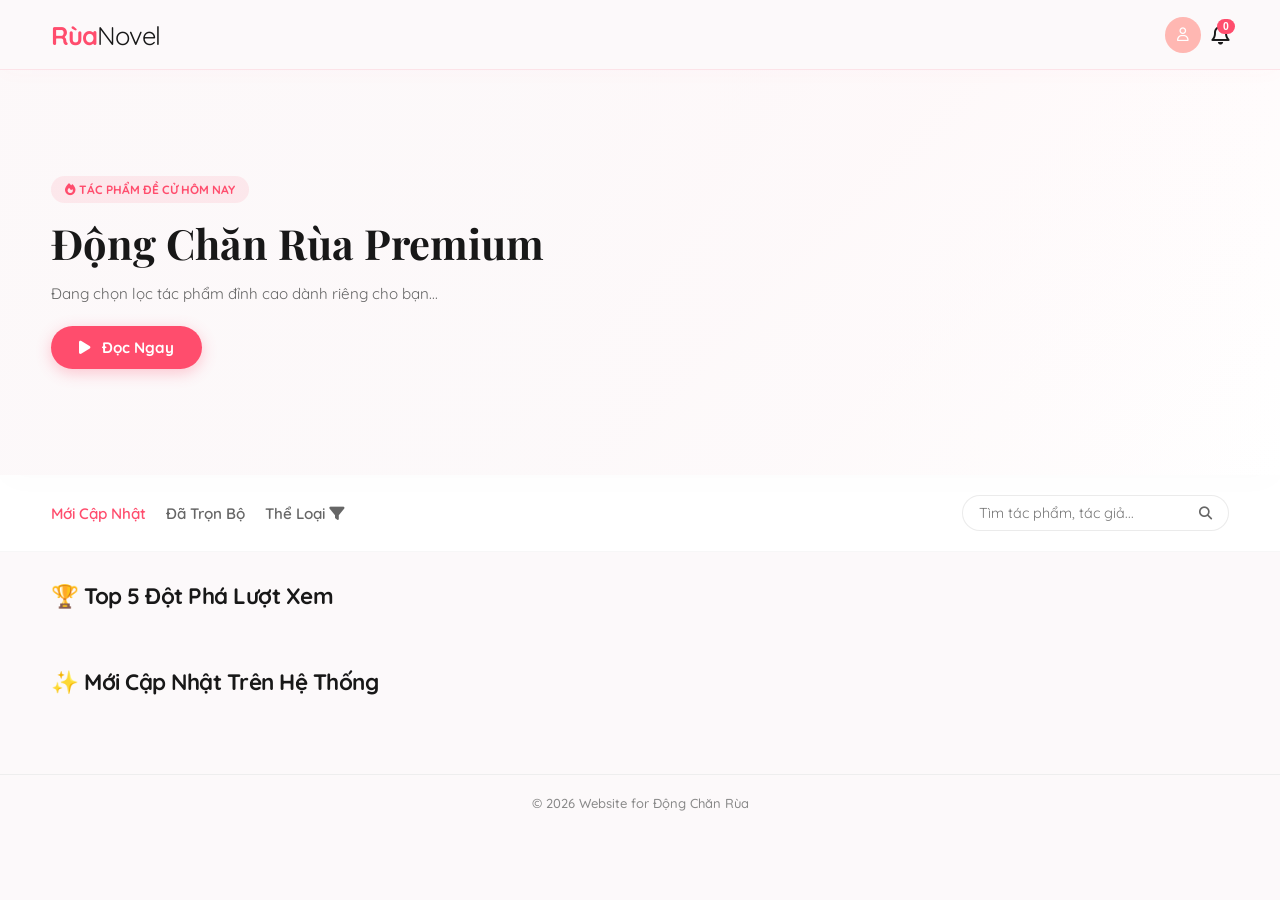
==== index.html @ 15f500e4 "Update index.html" ====
<!DOCTYPE html>
<html lang="vi">
<head>
    <meta charset="UTF-8">
    <meta name="viewport" content="width=device-width, initial-scale=1.0">
    <title>Động Chăn Rùa</title>
    <link href="https://fonts.googleapis.com/css2?family=Playfair+Display:ital,wght@0,600;0,700;1,400&family=Quicksand:wght@400;500;600;700&display=swap" rel="stylesheet">
    <link rel="stylesheet" href="https://cdnjs.cloudflare.com/ajax/libs/font-awesome/6.4.0/css/all.min.css">
    <link rel="stylesheet" href="assets/css/style.css">
    <script src="https://cdnjs.cloudflare.com/ajax/libs/mammoth/1.6.0/mammoth.browser.min.js"></script>
    <style>
        /* Style cho Modal Thể Loại mới */
        .genre-modal-overlay { display: none; position: fixed; top: 0; left: 0; width: 100%; height: 100%; background: rgba(0,0,0,0.6); z-index: 9999; justify-content: center; align-items: center; }
        .genre-modal-box { background: white; padding: 25px; border-radius: 16px; width: 90%; max-width: 400px; max-height: 80vh; overflow-y: auto; font-family: 'Quicksand', sans-serif; box-sizing: border-box; }
        .genre-grid { display: grid; grid-template-columns: 1fr 1fr; gap: 10px; margin: 20px 0; }
        .genre-item { padding: 10px; border: 1px solid #eee; border-radius: 8px; cursor: pointer; font-size: 14px; display: flex; align-items: center; }
        .genre-item:hover { background: #ffe5ec; color: #ff4d6d; }
    </style>
</head>
<body>

    <header class="netflix-header">
        <div class="header-left-zone">
            <div class="logo"><a href="index.html">Rùa<span>Novel</span></a></div>
        </div>
        <div class="header-right-zone" style="display: flex; align-items: center; gap: 10px;">
            <div class="auth-buttons" id="authSection" style="display: flex; align-items: center;">
                <button class="btn-avatar-profile" id="btnHeaderAuth" onclick="openAuthModal()"><i class="fa-regular fa-user"></i></button>
            </div>
            <button class="noti-btn" id="btnNotification">
                <i class="fa-regular fa-bell"></i>
                <span class="badge" id="notiCount">0</span>
            </button>
        </div>
    </header>

    <section class="container" id="profileSection" style="display: none; margin-top: 100px; width: 100%; max-width: 1200px; padding: 0 15px; box-sizing: border-box; margin-left: auto; margin-right: auto;">
        <div class="profile-container" style="background: #ffffff; padding: 30px; border-radius: 20px; box-shadow: 0 10px 30px rgba(0,0,0,0.05); font-family: 'Quicksand', sans-serif; width: 100%; box-sizing: border-box;">
            <div style="display: flex; justify-content: space-between; align-items: center; margin-bottom: 25px; border-bottom: 2px dashed #ffe5ec; padding-bottom: 15px;">
                <h2 style="margin: 0; font-size: 18px; color: #ff4d6d; font-weight: 700; display: flex; align-items: center; gap: 8px;"><i class="fa-solid fa-id-card"></i> PROFILE RÙA CON</h2>
                <button class="btn-back" onclick="showHome()" style="background: #ffe5ec; color: #ff4d6d; border: none; padding: 8px 14px; border-radius: 20px; font-size: 13px; font-weight: 600; cursor: pointer; transition: 0.2s;">Về Trang Chủ</button>
            </div>
            <div class="profile-body-wrapper" style="display: flex; flex-wrap: wrap; gap: 25px; margin-bottom: 35px;">
                <div class="profile-avatar-zone" style="flex: 1; min-width: 260px; text-align: center; background: #fafafa; padding: 20px; border-radius: 16px; display: flex; flex-direction: column; justify-content: center; align-items: center;">
                    <img id="userCurrentAvatar" src="https://api.dicebear.com/7.x/adventurer/svg?seed=Felix" alt="Avatar" style="width: 100px; height: 100px; border-radius: 50%; object-fit: cover; border: 4px solid #ff4d6d; box-shadow: 0 4px 12px rgba(255,77,109,0.15);">
                    <h3 id="userProfileName" style="margin: 15px 0 4px 0; font-size: 18px; color: #333; font-weight: 700;">Tên Thành Viên</h3>
                    <p id="userProfileEmail" style="margin: 0 0 15px 0; font-size: 13px; color: #777;">email@example.com</p>
                    <button class="btn-logout" onclick="logoutFromProfile()" style="background: none; border: none; color: #e74c3c; font-size: 13px; font-weight: 600; text-decoration: underline; cursor: pointer; padding: 5px;">[Đăng xuất tài khoản]</button>
                </div>
                <div class="profile-edit-zone" style="flex: 2; min-width: 320px; background: #fff0f3; padding: 25px; border-radius: 16px; box-sizing: border-box;">
                    <div class="auth-group" style="margin-bottom: 15px;">
                        <label style="display: block; font-size: 12px; font-weight: 700; color: #ff4d6d; margin-bottom: 8px;">✍️ ĐỔI DANH XƯNG / BIỆT DANH MỚI:</label>
                        <input type="text" id="editDisplayNameInput" style="width: 100%; padding: 12px 15px; border: 1px solid #ffccd5; border-radius: 10px; font-size: 14px; box-sizing: border-box; outline: none; background: #ffffff; font-family: inherit;" placeholder="Nhập biệt danh muốn đổi...">
                    </div>
                    <label class="label-heading" style="display: block; font-size: 12px; font-weight: 700; color: #ff4d6d; margin-bottom: 8px;">🎨 CHỌN DIỆN MẠO CHIBI PREMIUM:</label>
                    <div id="avatarGridContainer" class="avatar-selection-grid" style="display: flex; flex-wrap: wrap; gap: 10px; justify-content: center; background: #ffffff; padding: 15px; border-radius: 12px; border: 1px solid #ffccd5; margin-bottom: 20px;"></div>
                    <button class="btn-auth-submit" onclick="updateUserProfileData()" style="width: 100%; padding: 12px; background: #ff4d6d; color: white; border: none; border-radius: 10px; font-size: 14px; font-weight: 700; cursor: pointer; box-shadow: 0 4px 12px rgba(255,77,109,0.2); transition: 0.2s;">CẬP NHẬT HỒ SƠ LIỀN ✨</button>
                </div>
            </div>
            <h3 class="shelf-title" style="font-size: 16px; font-weight: 700; color: #2c3e50; margin: 35px 0 15px 0; display: flex; align-items: center; gap: 6px; border-top: 2px dashed #f0f0f0; padding-top: 25px;"><i class="fa-solid fa-bookmark" style="color: #ff4d6d;"></i> Kệ Sách Sưu Tầm Của Chị</h3>
            <div id="userBookshelfContainer" style="display: grid; grid-template-columns: repeat(2, 1fr); gap: 20px; width: 100%; box-sizing: border-box; margin-top: 15px;">
                <div class="bookshelf-empty" style="grid-column: span 2; text-align: center; color: #aaa; padding: 20px; font-size: 13px;">Đang tải dữ liệu kệ sách...</div>
            </div>
        </div>
    </section>

    <div id="homeMainContent" style="margin-top: 70px;">
        <section class="netflix-hero" id="featuredBook" style="cursor: pointer;">
            <div class="hero-cover-blur"></div>
            <div class="hero-content">
                <span class="trending-badge"><i class="fa-solid fa-fire"></i> TÁC PHẨM ĐỀ CỬ HÔM NAY</span>
                <h1 class="hero-title" id="heroTitle">Động Chăn Rùa Premium</h1>
                <p class="hero-synopsis" id="heroSynopsis">Đang chọn lọc tác phẩm đỉnh cao dành riêng cho bạn...</p>
                <div class="hero-buttons" style="margin-top: 20px; position: relative; z-index: 5;">
                    <a id="heroLink" href="#" class="btn-hero-play" style="display: inline-block; padding: 12px 28px; background: #ff4d6d; color: #fff; text-decoration: none; font-weight: 700; border-radius: 25px; font-size: 0.95rem; box-shadow: 0 4px 15px rgba(255, 77, 109, 0.3); transition: transform 0.2s;">
                        <i class="fa-solid fa-play" style="margin-right: 8px;"></i> Đọc Ngay
                    </a>
                </div>
            </div>
        </section>

        <section class="netflix-sub-bar">
            <nav class="netflix-nav">
                <button class="nav-link-btn active" data-filter="new">Mới Cập Nhật</button>
                <button class="nav-link-btn" data-filter="completed">Đã Trọn Bộ</button>
                <button class="nav-link-btn" onclick="openGenreModal()">Thể Loại <i class="fa-solid fa-filter"></i></button>
            </nav>
            <div class="netflix-search-box">
                <input type="text" id="searchInput" placeholder="Tìm tác phẩm, tác giả...">
                <button class="search-icon-btn" onclick="triggerSearch()"><i class="fa-solid fa-magnifying-glass"></i></button>
            </div>
        </section>

        <section class="netflix-section" id="searchResultsSection" style="display: none;">
            <div class="row-header">
                <h2 class="row-title">🔍 Kết Quả Tìm Kiếm Chuyên Sâu</h2>
                <button onclick="closeSearch()" class="btn-close-row">Đóng bộ lọc ❌</button>
            </div>
            <div id="resultsGrid" class="netflix-row-grid"></div>
        </section>

        <section class="netflix-section">
            <div class="row-header"><h2 class="row-title">🏆 Top 5 Đột Phá Lượt Xem</h2></div>
            <div id="nominationListContainer" class="netflix-row-grid top-rank-style"></div>
        </section>

        <section class="netflix-section">
            <div class="row-header"><h2 class="row-title">✨ Mới Cập Nhật Trên Hệ Thống</h2></div>
            <div class="netflix-row-grid" id="bookGrid"></div>
        </section>
    </div>

    <div id="genreModal" class="genre-modal-overlay">
        <div class="genre-modal-box">
            <h3 style="margin-top: 0; color: #ff4d6d; font-family: 'Playfair Display', serif;">Chọn thể loại</h3>
            <div id="genreModalContainer" class="genre-grid"></div>
            <button onclick="closeGenreModal()" style="width: 100%; padding: 12px; background: #ff4d6d; color: white; border: none; border-radius: 8px; font-weight: 700; cursor: pointer;">Xong</button>
        </div>
    </div>

    <div id="authModal" class="auth-modal-overlay" style="display: none; position: fixed; top: 0; left: 0; width: 100%; height: 100%; background: rgba(0,0,0,0.6); z-index: 9999; justify-content: center; align-items: center;" onclick="closeAuthModalOverlay(event)">
        <div class="auth-modal-box" style="background: #ffffff; padding: 30px; border-radius: 16px; width: 90%; max-width: 380px; box-shadow: 0 10px 30px rgba(0,0,0,0.3); position: relative; font-family: 'Quicksand', sans-serif; box-sizing: border-box;">
            <span class="auth-modal-close" onclick="closeAuthModal()" style="position: absolute; top: 15px; right: 20px; font-size: 20px; cursor: pointer; color: #999; font-weight: bold;">&times;</span>
            <div class="auth-modal-title" id="authTitle" style="font-size: 18px; font-weight: 700; text-align: center; margin-bottom: 20px; color: #ff4d6d; letter-spacing: 1px;">GIA NHẬP ĐỘNG RÙA</div>
            <div class="auth-input-group" id="nickNameGroup" style="margin-bottom: 15px; text-align: left;">
                <label style="display: block; font-size: 12px; font-weight: 700; color: #555; margin-bottom: 6px;">BIỆT DANH CỦA BẠN:</label>
                <input type="text" id="authDisplayName" style="width: 100%; padding: 12px; border: 1px solid #ddd; border-radius: 8px; font-size: 14px; box-sizing: border-box; outline: none;" placeholder="Nhập biệt danh hiển thị...">
            </div>
            <div class="auth-input-group" style="margin-bottom: 15px; text-align: left;">
                <label style="display: block; font-size: 12px; font-weight: 700; color: #555; margin-bottom: 6px;">📧 ĐỊA CHỈ EMAIL:</label>
                <input type="email" id="authEmail" style="width: 100%; padding: 12px; border: 1px solid #ddd; border-radius: 8px; font-size: 14px; box-sizing: border-box; outline: none;" placeholder="name@example.com">
            </div>
            <div class="auth-input-group" style="margin-bottom: 20px; text-align: left;">
                <label style="display: block; font-size: 12px; font-weight: 700; color: #555; margin-bottom: 6px;">🔑 MẬT KHẨU TỰ CHỌN:</label>
                <input type="password" id="authPassword" style="width: 100%; padding: 12px; border: 1px solid #ddd; border-radius: 8px; font-size: 14px; box-sizing: border-box; outline: none;" placeholder="Tối thiểu 6 ký tự...">
            </div>
            <button class="btn-auth-submit" id="btnAuthSubmit" onclick="submitAuthForm()" style="width: 100%; padding: 12px; background: #ff4d6d; color: white; border: none; border-radius: 8px; font-size: 14px; font-weight: 700; cursor: pointer; box-shadow: 0 4px 12px rgba(255,77,109,0.2); transition: all 0.2s;">BẮT ĐẦU TRẢI NGHIỆM</button>
            <div class="auth-toggle-link" id="authToggleLink" onclick="toggleAuthMode()" style="font-size: 12px; text-align: center; margin-top: 15px; color: #666; cursor: pointer; text-decoration: underline;">Đã có tài khoản? Đăng nhập ngay</div>
            <div class="auth-forgot-link" id="authForgotLink" onclick="handleForgotPassword()" style="font-size: 12px; text-align: center; margin-top: 8px; color: #999; cursor: pointer; display: none;">Quên mật khẩu?</div>
        </div>
    </div>

    <footer class="netflix-footer" style="border-top: 1px solid #eee; margin-top: 50px; padding: 20px 0; text-align: center; color: #888; font-size: 13px;">
        <p>&copy; 2026 Website for Động Chăn Rùa</p>
    </footer>

    <script src="https://www.gstatic.com/firebasejs/8.10.1/firebase-app.js"></script>
    <script src="https://www.gstatic.com/firebasejs/8.10.1/firebase-database.js"></script>
    <script src="https://www.gstatic.com/firebasejs/8.10.1/firebase-auth.js"></script>
    <script src="assets/js/firebase.js"></script>
    <script src="assets/js/index.js"></script>
    <script src="assets/js/notification.js"></script>
    <script src="assets/js/config.js"></script>

    <script>
        // Hàm xử lý Modal Thể Loại
        function openGenreModal() { document.getElementById('genreModal').style.display = 'flex'; }
        function closeGenreModal() { document.getElementById('genreModal').style.display = 'none'; }

        // Đổ dữ liệu từ config.js vào Modal
        document.addEventListener('DOMContentLoaded', () => {
            if (typeof GENDERS !== 'undefined') {
                const container = document.getElementById('genreModalContainer');
                container.innerHTML = '';
                GENDERS.forEach(item => {
                    let label = document.createElement('label');
                    label.className = 'genre-item';
                    label.innerHTML = `<input type="checkbox" value="${item.id}" style="margin-right: 8px;"> ${item.name}`;
                    label.onclick = () => { filterBy(item.id); closeGenreModal(); };
                    container.appendChild(label);
                });
            }
        });

        // Hàm cũ của Chị (để giữ nguyên logic admin panel nếu có)
        function toggleAdminPanel() {
            var panel = document.getElementById('adminPanel');
            if (panel) { panel.style.display = (panel.style.display === 'none' || panel.style.display === '') ? 'block' : 'none'; }
        }
    </script>
</body>
</html>
---- assets/css/style.css ----
@import url('https://fonts.googleapis.com/css2?family=Playfair+Display:wght@700&family=Quicksand:wght@400;600;700&display=swap');
:root {
    --netflix-red: #ff4d6d;
    --p-pink: #ffb7b2;
    --ivory-silk: #fcf9fa;
    --onyx: #181818;
    --smoke: #666666;
    --radius-card: 12px;
    --font-serif: 'Playfair Display', serif;
    --font-sans: 'Quicksand', sans-serif;
}

* { box-sizing: border-box; margin: 0; padding: 0; }

body {
    background-color: var(--ivory-silk);
    font-family: var(--font-sans);
    color: var(--onyx);
    -webkit-font-smoothing: antialiased;
}

/* HEADER TINH GỌN */
.netflix-header {
    background: rgba(252, 249, 250, 0.95);
    backdrop-filter: blur(20px);
    -webkit-backdrop-filter: blur(20px);
    position: fixed;
    top: 0; left: 0; right: 0;
    height: 70px;
    padding: 0 4%;
    display: flex;
    justify-content: space-between;
    align-items: center;
    z-index: 1000;
    border-bottom: 1px solid rgba(255, 77, 109, 0.12); 
    box-shadow: 0 4px 20px rgba(255, 77, 109, 0.02);
}

.header-left-zone { display: flex; align-items: center; }
.header-right-zone { display: flex; align-items: center; gap: 16px; } /* Sắp xếp các icon bên phải sát nhau */

.netflix-header .logo a {
    font-family: var(--font-sans);
    font-weight: 800;
    font-size: 1.6rem;
    color: var(--netflix-red);
    text-decoration: none;
    letter-spacing: -1px;
}
.netflix-header .logo span { color: var(--onyx); font-weight: 400; }

/* ICON THÔNG BÁO */
.noti-btn { 
    font-size: 1.3rem; 
    color: var(--onyx); 
    position: relative; 
    background: none; 
    border: none; 
    cursor: pointer;
    order: 2; /* Đảm bảo luôn nằm sau cùng */
}
.noti-btn .badge { position: absolute; top: -4px; right: -6px; background: var(--netflix-red); color: white; font-size: 0.65rem; padding: 2px 6px; border-radius: 10px; font-weight: bold; }

.auth-buttons { order: 1; } /* Avatar đứng trước chuông thông báo */
.btn-avatar-profile {
    width: 36px; height: 36px; border-radius: 50%;
    background: var(--p-pink); border: none; cursor: pointer;
    display: flex; align-items: center; justify-content: center; color: #fff;
}

/* HERO BANNER CỰC ĐẠI */
.netflix-hero {
    position: relative;
    width: 100%;
    height: 45vh;
    min-height: 320px;
    background: linear-gradient(135deg, #fff0f2 0%, #fff 100%);
    display: flex;
    align-items: center;
    padding: 0 4%;
    box-shadow: 0 10px 30px rgba(0,0,0,0.01);
}
.hero-cover-blur {
    position: absolute; top: 0; left: 0; right: 0; bottom: 0;
    background: linear-gradient(to right, rgba(252,249,250,0.9) 40%, rgba(252,249,250,0));
    z-index: 1;
}
.hero-content { position: relative; z-index: 2; max-width: 600px; }
.trending-badge {
    display: inline-block; background: rgba(255, 77, 109, 0.1);
    color: var(--netflix-red); padding: 6px 14px; border-radius: 20px;
    font-size: 0.75rem; font-weight: 700; margin-bottom: 12px;
}
.hero-title { font-family: var(--font-serif); font-size: 2.6rem; font-weight: 700; margin-bottom: 12px; }
.hero-synopsis { font-size: 0.95rem; color: var(--smoke); line-height: 1.6; }

/* THANH ĐIỀU HƯỚNG MỚI XUỐNG DƯỚI HERO */
.netflix-sub-bar {
    display: flex;
    justify-content: space-between;
    align-items: center;
    padding: 20px 4%;
    background: #fff;
    border-bottom: 1px solid rgba(0,0,0,0.03);
}

.netflix-nav { display: flex; gap: 20px; align-items: center; }
.nav-link-btn {
    background: none; border: none;
    font-family: var(--font-sans);
    font-size: 0.95rem; font-weight: 600;
    color: var(--smoke); cursor: pointer;
    transition: color 0.2s;
}
.nav-link-btn:hover, .nav-link-btn.active { color: var(--netflix-red); }

/* THẢ MENU THỂ LOẠI */
.dropdown { position: relative; }
.dropdown-menu-vip {
    display: none;
    position: absolute;
    top: 40px;
    left: 0;
    background: #ffffff;
    box-shadow: 0 10px 30px rgba(0,0,0,0.08);
    border-radius: 12px;
    padding: 15px;
    min-width: 300px;
    z-index: 100;
    border: 1px solid #eee;
    flex-wrap: wrap;
    gap: 6px;
}
.dropdown:hover .dropdown-menu-vip { display: flex; }
.dropdown-menu-vip span {
    background: #fdfafb; padding: 6px 12px; border-radius: 20px; font-size: 0.85rem; cursor: pointer;
}
.dropdown-menu-vip span:hover { background: var(--netflix-red); color: white; }

/* Ô TÌM KIẾM DƯỚI SUB-BAR */
.netflix-search-box {
    display: flex; align-items: center;
    border: 1px solid rgba(0,0,0,0.08);
    padding: 8px 16px; border-radius: 24px; background: #fff;
}
.netflix-search-box input {
    border: none; outline: none; background: transparent;
    font-family: var(--font-sans); font-size: 0.9rem; width: 220px;
}
.search-icon-btn { background: none; border: none; cursor: pointer; color: var(--smoke); }

/* CÁC DẢI TRUYỆN ROW GRID */
.netflix-section { padding: 30px 4% 10px 4%; }
.row-header { display: flex; justify-content: space-between; align-items: center; margin-bottom: 18px; }
.row-title { font-size: 1.4rem; font-weight: 700; letter-spacing: -0.5px; }

.netflix-row-grid {
    display: grid;
    grid-template-columns: repeat(auto-fill, minmax(180px, 1fr));
    gap: 25px;
}

.netflix-row-grid > div, .story-card {
    cursor: pointer;
    transition: transform 0.3s cubic-bezier(0.165, 0.84, 0.44, 1);
}
.netflix-row-grid > div img, .story-card img {
    width: 100%;
    height: 250px;
    object-fit: cover;
    border-radius: var(--radius-card);
    box-shadow: 0 4px 15px rgba(0,0,0,0.04);
}
.netflix-row-grid > div:hover { transform: translateY(-5px) scale(1.02); }
.netflix-row-grid > div h4, .story-card h4 { font-size: 1rem; font-weight: 600; margin-top: 10px; white-space: nowrap; overflow: hidden; text-overflow: ellipsis; }
.netflix-row-grid > div p, .story-card p { font-size: 0.85rem; color: var(--smoke); margin-top: 3px; }

/* TOP 5 RANKING STYLE */
.top-rank-style > div { display: flex; gap: 15px; align-items: center; background: #fff; padding: 12px; border-radius: var(--radius-card); border: 1px solid rgba(0,0,0,0.02); }
.top-rank-style > div img { width: 70px; height: 95px; border-radius: 6px; }

/* UTILITIES */
.netflix-footer { text-align: center; padding: 40px 0; color: var(--smoke); font-size: 0.8rem; font-weight: 500; margin-top: 60px; }
.admin-panel { position: absolute; top: 70px; right: 4%; background: #fff; border-radius: 12px; padding: 20px; box-shadow: 0 10px 40px rgba(0,0,0,0.1); width: 290px; z-index: 1001; }
.auth-modal { display: none; position: fixed; top:0; left:0; width:100%; height:100%; background:rgba(0,0,0,0.4); justify-content:center; align-items:center; z-index:9999; backdrop-filter: blur(5px); }
.auth-modal-content { background:#fff; padding:30px; border-radius:16px; width:90%; max-width:380px; position:relative; }
.profile-container { background: #fff; padding: 30px; border-radius: 12px; }

/* ==========================================================================
   TỐI ƯU GIAO DIỆN MƯỢT MÀ TRÊN ĐIỆN THOẠI (RESPONSIVE)
   ========================================================================== */
@media (max-width: 768px) {
    /* Cho thanh sub-bar xếp dọc trên điện thoại để không bị dính cục */
    .netflix-sub-bar {
        flex-direction: column;
        gap: 15px;
        align-items: flex-start; /* Căn lề trái cho gọn gàng */
        padding: 15px 4%;
    }

    /* Cụm menu chữ tự động dàn đều nhẹ nhàng */
    .netflix-nav {
        width: 100%;
        justify-content: flex-start;
        gap: 15px;
        flex-wrap: wrap; /* Nếu tên thể loại dài quá sẽ tự động xuống dòng mượt mà */
    }

    .nav-link-btn {
        font-size: 0.9rem; /* Thu nhỏ chữ một chút trên điện thoại cho tinh tế */
        padding: 5px 0;
    }

    /* Ô tìm kiếm chiếm trọn chiều ngang hàng dưới trên điện thoại */
    .netflix-search-box {
        width: 100%;
        justify-content: space-between;
    }
    
    .netflix-search-box input {
        width: 100%; /* Giúp gõ chữ thoải mái không bị bó hẹp */
    }

    /* Thu nhỏ nhẹ tiêu đề Banner Hero cho đỡ chiếm diện tích màn hình nhỏ */
    .hero-title {
        font-size: 2rem;
    }
}
/* --- SỬA LỖI FONT FORM ĐĂNG NHẬP --- */
.auth-modal-overlay,
.auth-modal-box,
.auth-modal-box * {
    font-family: var(--font-sans) !important;
}

/* Tinh chỉnh label và input trong form cho sang trọng */
.auth-modal-box label {
    font-weight: 700 !important;
    text-transform: uppercase;
    font-size: 11px !important;
    color: var(--smoke) !important;
}

.auth-modal-box input {
    font-size: 14px !important;
    color: var(--onyx) !important;
}

.btn-auth-submit {
    font-weight: 700 !important;
    letter-spacing: 0.5px;
}

.modal-custom { display: none; position: fixed; top: 0; left: 0; width: 100%; height: 100%; background: rgba(0,0,0,0.5); justify-content: center; align-items: center; z-index: 1000; }
.modal-content-custom { background: white; padding: 25px; border-radius: 24px; width: 90%; max-width: 500px; max-height: 90vh; overflow-y: auto; position: relative; box-shadow: 0 10px 25px rgba(0,0,0,0.1); }
.close-modal-btn { position: absolute; top: 15px; right: 20px; font-size: 24px; cursor: pointer; color: #888; }
.form-group-custom { margin-bottom: 15px; display: flex; flex-direction: column; gap: 5px; }
.form-group-custom label { font-weight: bold; color: #666; font-size: 0.9rem; }
.input-custom, .textarea-custom { width: 100%; padding: 12px; border: 1px solid #f1f5f9; background: #fff5f5; border-radius: 12px; box-sizing: border-box; font-size: 0.95rem; }
.textarea-custom { min-height: 120px; }
.btn-link-management { display: block; text-align: center; padding: 12px; background: #eedfff; color: #6b21a8; text-decoration: none; border-radius: 12px; font-weight: bold; font-size: 0.85rem; margin: 15px 0; border: 1px solid #d8b4fe; }
.btn-submit-custom { width: 100%; padding: 14px; background: linear-gradient(135deg, #a78bfa, #7c3aed); color: white; border: none; border-radius: 12px; font-weight: bold; cursor: pointer; font-size: 1rem; }

.custom-dropdown select {
    padding: 12px;
    font-size: 1rem;
    border-radius: 10px;
    border: 1px solid #ddd;
    background-color: #fff;
    cursor: pointer;
}
.btn-action {
    padding: 12px;
    border: none;
    border-radius: 8px;
    font-weight: 600;
    cursor: pointer;
}
/* Tùy chỉnh menu thể loại cho đẹp và đồng bộ */
.dropdown-menu-vip {
    display: none; /* Mặc định ẩn */
    position: absolute;
    top: 100%;
    left: 0;
    background: #ffffff;
    border: 1px solid #ffccd5;
    border-radius: 12px;
    box-shadow: 0 8px 20px rgba(0,0,0,0.1);
    min-width: 200px;
    padding: 10px 0;
    margin-top: 5px;
    z-index: 1000;
}

.dropdown:hover .dropdown-menu-vip {
    display: block; /* Hiện ra khi hover */
}

.dropdown-item {
    display: block;
    width: 100%;
    padding: 10px 20px;
    background: none;
    border: none;
    text-align: left;
    font-family: 'Quicksand', sans-serif;
    font-size: 14px;
    color: #555;
    cursor: pointer;
    transition: 0.2s;
}

.dropdown-item:hover {
    background: #fff0f3;
    color: #ff4d6d;
    font-weight: 700;
}
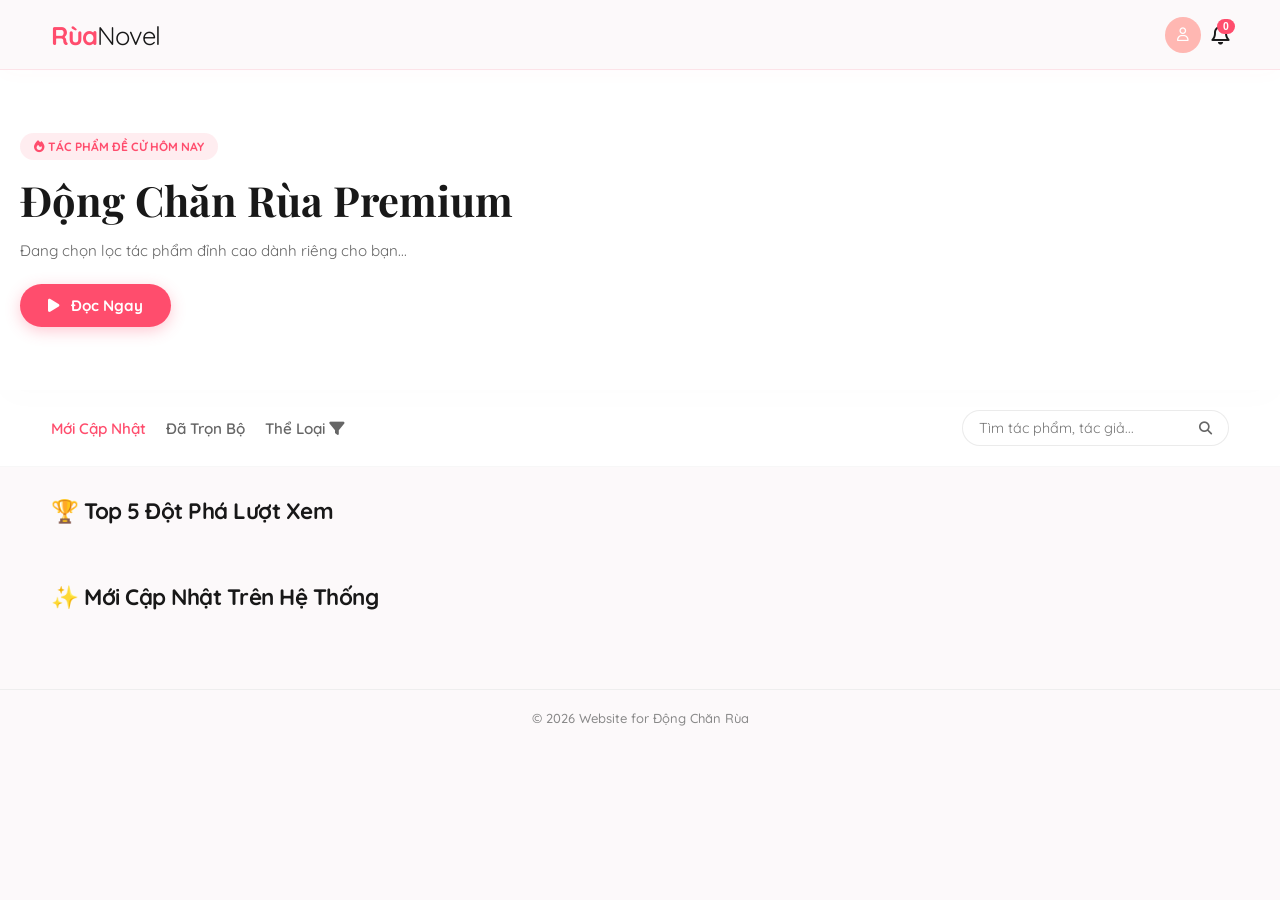
==== commit 7ff5fac1: "Update index.html" ====
--- a/index.html
+++ b/index.html
@@ -94,7 +94,7 @@
         <section class="netflix-section" id="searchResultsSection" style="display: none;">
             <div class="row-header">
                 <h2 class="row-title">🔍 Kết Quả Tìm Kiếm Chuyên Sâu</h2>
-                <button onclick="closeSearch()" class="btn-close-row">Đóng bộ lọc ❌</button>
+                <button onclick="closeSearch()" class="btn-close-row">Đóng bộ lọc <span>✕</span></button>
             </div>
             <div id="resultsGrid" class="netflix-row-grid"></div>
         </section>
@@ -114,7 +114,7 @@
         <div class="genre-modal-box">
             <h3 style="margin-top: 0; color: #ff4d6d; font-family: 'Playfair Display', serif;">Chọn thể loại</h3>
             <div id="genreModalContainer" class="genre-grid"></div>
-            <button onclick="closeGenreModal()" style="width: 100%; padding: 12px; background: #ff4d6d; color: white; border: none; border-radius: 8px; font-weight: 700; cursor: pointer;">Xong</button>
+            <button onclick="applyGenreFilter()" style="width: 100%; padding: 12px; background: #ff4d6d; color: white; border: none; border-radius: 8px; font-weight: 700; cursor: pointer;">Xong</button>
         </div>
     </div>
 
@@ -138,6 +138,9 @@
             <div class="auth-toggle-link" id="authToggleLink" onclick="toggleAuthMode()" style="font-size: 12px; text-align: center; margin-top: 15px; color: #666; cursor: pointer; text-decoration: underline;">Đã có tài khoản? Đăng nhập ngay</div>
             <div class="auth-forgot-link" id="authForgotLink" onclick="handleForgotPassword()" style="font-size: 12px; text-align: center; margin-top: 8px; color: #999; cursor: pointer; display: none;">Quên mật khẩu?</div>
         </div>
+        <button id="scrollToTopBtn" title="Lên đầu trang">
+    <i class="fa-solid fa-arrow-up"></i>
+</button>
     </div>
 
     <footer class="netflix-footer" style="border-top: 1px solid #eee; margin-top: 50px; padding: 20px 0; text-align: center; color: #888; font-size: 13px;">
@@ -148,9 +151,9 @@
     <script src="https://www.gstatic.com/firebasejs/8.10.1/firebase-database.js"></script>
     <script src="https://www.gstatic.com/firebasejs/8.10.1/firebase-auth.js"></script>
     <script src="assets/js/firebase.js"></script>
+    <script src="assets/js/config.js"></script> <!-- đưa lên -->
     <script src="assets/js/index.js"></script>
     <script src="assets/js/notification.js"></script>
-    <script src="assets/js/config.js"></script>
 
     <script>
         // Hàm xử lý Modal Thể Loại
@@ -159,24 +162,33 @@
 
         // Đổ dữ liệu từ config.js vào Modal
         document.addEventListener('DOMContentLoaded', () => {
-            if (typeof GENDERS !== 'undefined') {
-                const container = document.getElementById('genreModalContainer');
-                container.innerHTML = '';
-                GENDERS.forEach(item => {
-                    let label = document.createElement('label');
-                    label.className = 'genre-item';
-                    label.innerHTML = `<input type="checkbox" value="${item.id}" style="margin-right: 8px;"> ${item.name}`;
-                    label.onclick = () => { filterBy(item.id); closeGenreModal(); };
-                    container.appendChild(label);
-                });
-            }
+    if (typeof GENDERS !== 'undefined') {
+        const container = document.getElementById('genreModalContainer');
+        container.innerHTML = '';
+
+        GENDERS.forEach(item => {
+            let label = document.createElement("label");
+            label.className = "genre-item";
+            label.innerHTML = `
+                <input type="checkbox"
+                       class="genre-checkbox"
+                       value="${item.id}">
+                ${item.name}
+            `;
+            container.appendChild(label);
         });
+    }
+});
 
-        // Hàm cũ của Chị (để giữ nguyên logic admin panel nếu có)
-        function toggleAdminPanel() {
-            var panel = document.getElementById('adminPanel');
-            if (panel) { panel.style.display = (panel.style.display === 'none' || panel.style.display === '') ? 'block' : 'none'; }
-        }
+function toggleAdminPanel() {
+    var panel = document.getElementById('adminPanel');
+    if (panel) {
+        panel.style.display =
+            (panel.style.display === 'none' || panel.style.display === '')
+                ? 'block'
+                : 'none';
+    }
+}
     </script>
 </body>
 </html>
--- a/assets/css/style.css
+++ b/assets/css/style.css
@@ -67,7 +67,8 @@
     background: var(--p-pink); border: none; cursor: pointer;
     display: flex; align-items: center; justify-content: center; color: #fff;
 }
-
+#scrollToTopBtn { position: fixed; bottom: 30px; right: 30px; display: none; /* Mặc định ẩn */ width: 50px; height: 50px; background: #ff4d6d; color: white; border: none; border-radius: 50%; cursor: pointer; font-size: 20px; box-shadow: 0 4px 10px rgba(255, 77, 109, 0.3); transition: opacity 0.3s, transform 0.3s; z-index: 1000; }
+#scrollToTopBtn:hover { transform: scale(1.1); }
 /* HERO BANNER CỰC ĐẠI */
 .netflix-hero {
     position: relative;
@@ -82,7 +83,7 @@
 }
 .hero-cover-blur {
     position: absolute; top: 0; left: 0; right: 0; bottom: 0;
-    background: linear-gradient(to right, rgba(252,249,250,0.9) 40%, rgba(252,249,250,0));
+    background: linear-gradient(to right, rgba(252,249,250,0.6) 40%, rgba(252,249,250,0));
     z-index: 1;
 }
 .hero-content { position: relative; z-index: 2; max-width: 600px; }
@@ -91,8 +92,7 @@
     color: var(--netflix-red); padding: 6px 14px; border-radius: 20px;
     font-size: 0.75rem; font-weight: 700; margin-bottom: 12px;
 }
-.hero-title { font-family: var(--font-serif); font-size: 2.6rem; font-weight: 700; margin-bottom: 12px; }
-.hero-synopsis { font-size: 0.95rem; color: var(--smoke); line-height: 1.6; }
+.hero-title { font-family: var(--font-serif); font-size: 2.6rem; font-weight: 700; margin-bottom: 12px; text-shadow: 0px 2px 4px rgba(255,255,255,0.5); /* Tạo viền mờ nhẹ cho chữ */ }.hero-synopsis { font-size: 0.95rem; color: var(--smoke); line-height: 1.6; }
 
 /* THANH ĐIỀU HƯỚNG MỚI XUỐNG DƯỚI HERO */
 .netflix-sub-bar {
@@ -315,3 +315,103 @@
     color: #ff4d6d;
     font-weight: 700;
 }
+
+#featuredBook {
+  position: relative;
+  height: 300px;
+  display: flex;
+  align-items: center;
+  padding: 20px;
+  overflow: hidden;
+  background: #fff;
+}
+
+/* ẢNH NẰM BÊN PHẢI + MỜ */
+#featuredBook::after {
+  content: "";
+  position: absolute;
+  top: 0;
+  right: 0;
+  width: 60%;
+  height: 100%;
+  background-size: cover;
+  background-position: center;
+  opacity: 0.25;
+  z-index: 1;
+}
+
+/* LỚP TRẮNG ĐỂ CHỮ RÕ */
+#featuredBook::before {
+  content: "";
+  position: absolute;
+  inset: 0;
+  background: linear-gradient(to right, #fff 40%, rgba(255,255,255,0.6));
+  z-index: 2;
+}
+
+/* TEXT LUÔN Ở TRÊN */
+#featuredBook * {
+  position: relative;
+  z-index: 3;
+}
+
+/* GIỚI HẠN CHỮ BÊN TRÁI */
+#featuredBook .featured-content {
+  max-width: 55%;
+}
+#featuredBook::after {
+  background-image: var(--bg-image-url);
+}
+.btn-close-row {
+    background: #ede9fe; /* Tông tím pastel nhạt */
+    color: #7c3aed;      /* Màu tím đậm hơn cho chữ */
+    border: none;
+    padding: 6px 16px;
+    border-radius: 20px; /* Bo tròn góc */
+    font-size: 13px;
+    font-weight: 500;
+    cursor: pointer;
+    transition: all 0.2s ease;
+    display: inline-flex;
+    align-items: center;
+    gap: 5px;
+}
+
+.btn-close-row:hover {
+    background: #ddd6fe; /* Màu đậm hơn khi di chuột vào */
+    transform: scale(1.05);
+}
+/* CSS cho tab để trông chuyên nghiệp hơn */
+#btn-single, #btn-bulk {
+    border: 1px solid #ff4d6d;
+}
+.btn-reset {
+    background: #f3f4f6;
+    color: #374151;
+}
+.btn-primary {
+    background: #ff4d6d;
+    color: white;
+}
+#btn-single, #btn-bulk {
+    border: 1px solid #ff4d6d;
+    flex: 1; /* Để 2 nút bằng nhau */
+}
+.swiper {
+    width: 100%;
+    padding: 20px 0;
+}
+.swiper-slide {
+    background: #fff;
+    border-radius: 12px;
+    box-shadow: 0 4px 10px rgba(0,0,0,0.1);
+    display: flex;
+    padding: 10px;
+    cursor: pointer;
+    transition: transform 0.3s;
+}
+.swiper-slide:hover {
+    transform: scale(1.05);
+}
+.btn-netflix { background: #ff4d6d; color: white; padding: 10px 20px; border: none; border-radius: 5px; font-weight: bold; cursor: pointer; }
+.btn-netflix:hover { background: #e63946; }
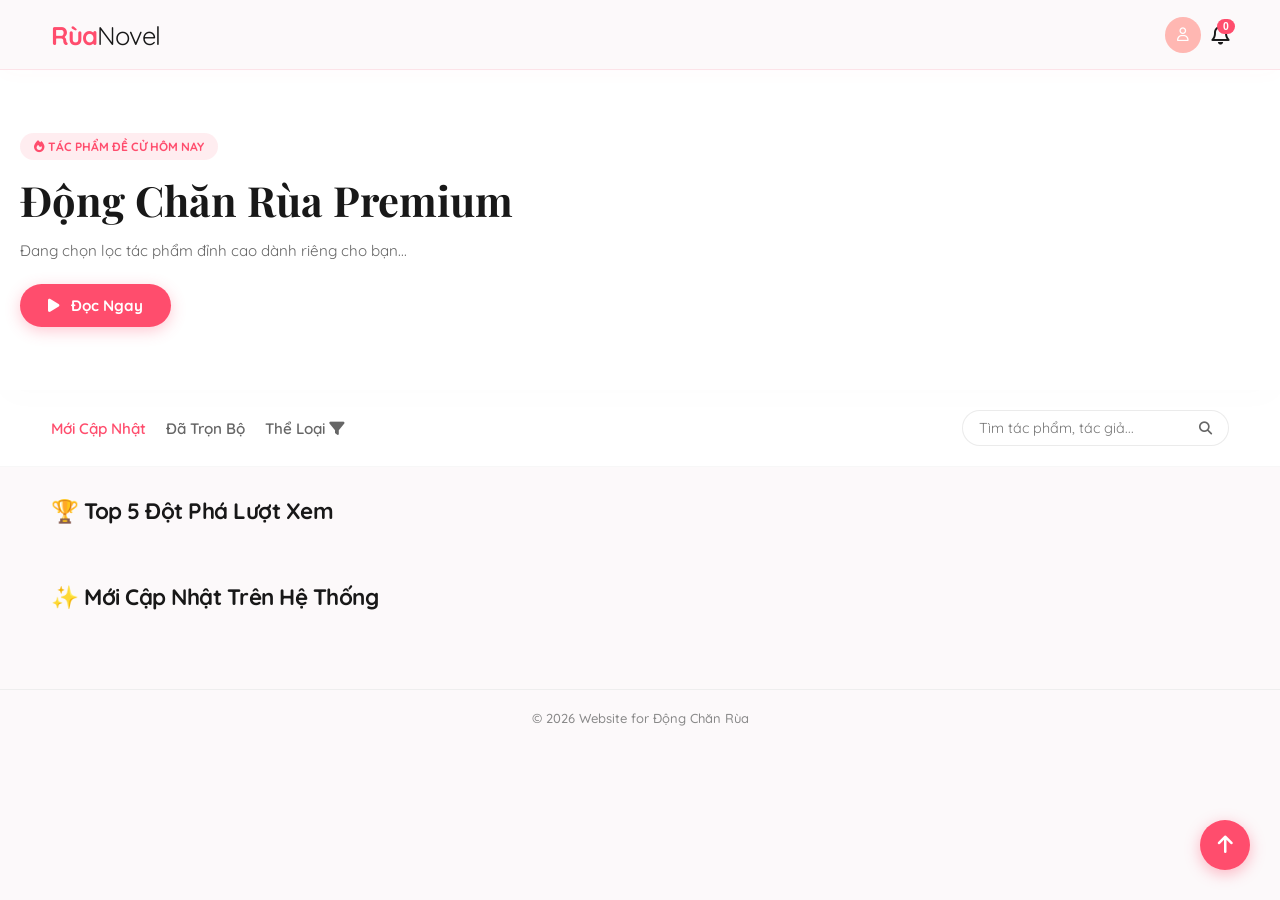
==== commit dc8440d1: "Update index.html" ====
--- a/index.html
+++ b/index.html
@@ -138,9 +138,6 @@
             <div class="auth-toggle-link" id="authToggleLink" onclick="toggleAuthMode()" style="font-size: 12px; text-align: center; margin-top: 15px; color: #666; cursor: pointer; text-decoration: underline;">Đã có tài khoản? Đăng nhập ngay</div>
             <div class="auth-forgot-link" id="authForgotLink" onclick="handleForgotPassword()" style="font-size: 12px; text-align: center; margin-top: 8px; color: #999; cursor: pointer; display: none;">Quên mật khẩu?</div>
         </div>
-        <button id="scrollToTopBtn" title="Lên đầu trang">
-    <i class="fa-solid fa-arrow-up"></i>
-</button>
     </div>
 
     <footer class="netflix-footer" style="border-top: 1px solid #eee; margin-top: 50px; padding: 20px 0; text-align: center; color: #888; font-size: 13px;">
@@ -190,5 +187,22 @@
     }
 }
     </script>
+    <button id="scrollToTopBtn" title="Lên đầu trang" style="position: fixed; bottom: 30px; right: 30px; display: none; width: 50px; height: 50px; background: #ff4d6d; color: white; border: none; border-radius: 50%; cursor: pointer; z-index: 9999; box-shadow: 0 4px 15px rgba(255, 77, 109, 0.4); display: flex; align-items: center; justify-content: center; font-size: 20px;">
+    <i class="fa-solid fa-arrow-up"></i>
+</button>
+
+<script>
+    window.onscroll = function() {
+        var btn = document.getElementById("scrollToTopBtn");
+        if (document.body.scrollTop > 300 || document.documentElement.scrollTop > 300) {
+            btn.style.display = "flex";
+        } else {
+            btn.style.display = "none";
+        }
+    };
+    document.getElementById("scrollToTopBtn").onclick = function() {
+        window.scrollTo({top: 0, behavior: 'smooth'});
+    };
+</script>
 </body>
 </html>
--- a/assets/css/style.css
+++ b/assets/css/style.css
@@ -83,7 +83,7 @@
 }
 .hero-cover-blur {
     position: absolute; top: 0; left: 0; right: 0; bottom: 0;
-    background: linear-gradient(to right, rgba(252,249,250,0.6) 40%, rgba(252,249,250,0));
+    background: linear-gradient(to right, rgba(252,249,250,0.5) 40%, rgba(252,249,250,0));
     z-index: 1;
 }
 .hero-content { position: relative; z-index: 2; max-width: 600px; }
